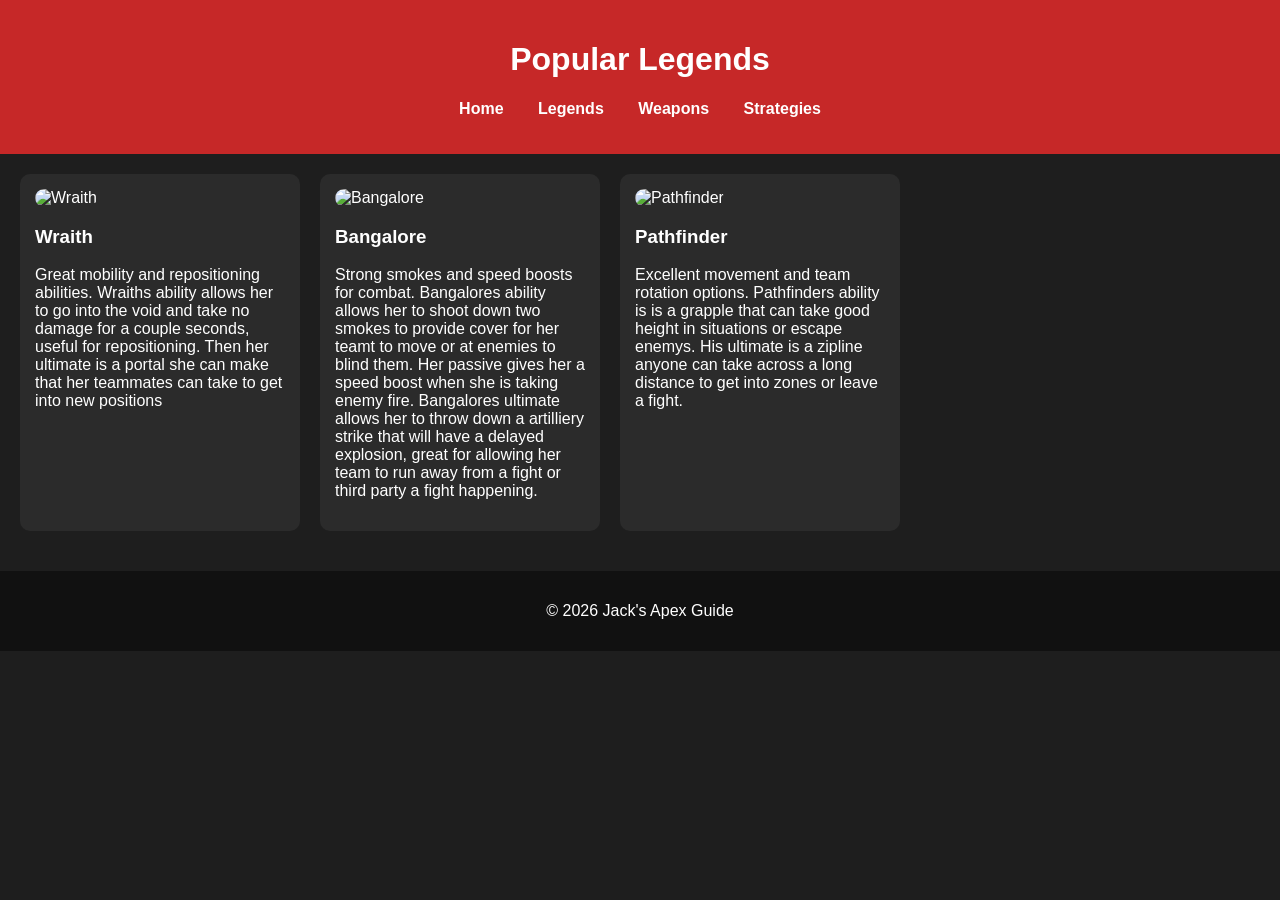
==== legends.html @ 1aae5a39 "Add files via upload" ====
<!DOCTYPE html>
<html lang="en">
<head>
<meta charset="UTF-8">
<title>Legends</title>
<link rel="stylesheet" href="styles.css">
</head>
<body>
<header>
<h1>Popular Legends</h1>

<nav>
<ul>
<li><a href="index.html">Home</a></li>
<li><a href="legends.html">Legends</a></li>
<li><a href="weapons.html">Weapons</a></li>
<li><a href="strategies.html">Strategies</a></li>
</ul>
</nav>

</header>

<main class="legends">

<div class="card">
<img src="images/wraith.png" alt="Wraith">
<h3>Wraith</h3>
<p>Great mobility and repositioning abilities. Wraiths ability allows her to go into the void and take no damage for a couple seconds, useful for repositioning. Then her ultimate is a portal she can make that her teammates can take to get into new positions</p>
</div>

<div class="card">
<img src="images/bangalore.png" alt="Bangalore">
<h3>Bangalore</h3>
<p>Strong smokes and speed boosts for combat. Bangalores ability allows her to shoot down two smokes to provide cover for her teamt to move or at enemies to blind them. Her passive gives her a speed boost when she is taking enemy fire. Bangalores ultimate allows her to throw down a artilliery strike that will have a delayed explosion, great for allowing her team to run away from a fight or third party a fight happening.</p>
</div>

<div class="card">
<img src="images/pathfinder.png" alt="Pathfinder">
<h3>Pathfinder</h3>
<p>Excellent movement and team rotation options. Pathfinders ability is is a grapple that can take good height in situations or escape enemys. His ultimate is a zipline anyone can take across a long distance to get into zones or leave a fight.</p>
</div>

</main>

<footer>
<p>© 2026 Jack's Apex Guide</p>
</footer>
</body>
</html>
---- styles.css ----
body{
    font-family: Arial, sans-serif;
    margin:0;
    background:#1e1e1e;
    color:white;
}

header{
    background:#c62828;
    padding:20px;
    text-align:center;
}

nav ul{
    list-style:none;
    padding:0;
}

nav li{
    display:inline-block;
    margin:0 15px;
}

nav a{
    color:white;
    text-decoration:none;
    font-weight:bold;
}

nav a:hover{
    text-decoration:underline;
}

main{
    padding:20px;
}

.hero img{
    width:100%;
    border-radius:10px;
}

.legends{
    display:flex;
    gap:20px;
    flex-wrap:wrap;
}

.card{
    background:#2b2b2b;
    padding:15px;
    border-radius:10px;
    width:250px;
}

.card img{
    width:100%;
    border-radius:10px;
}

footer{
    text-align:center;
    padding:15px;
    background:#111;
    margin-top:20px;
}
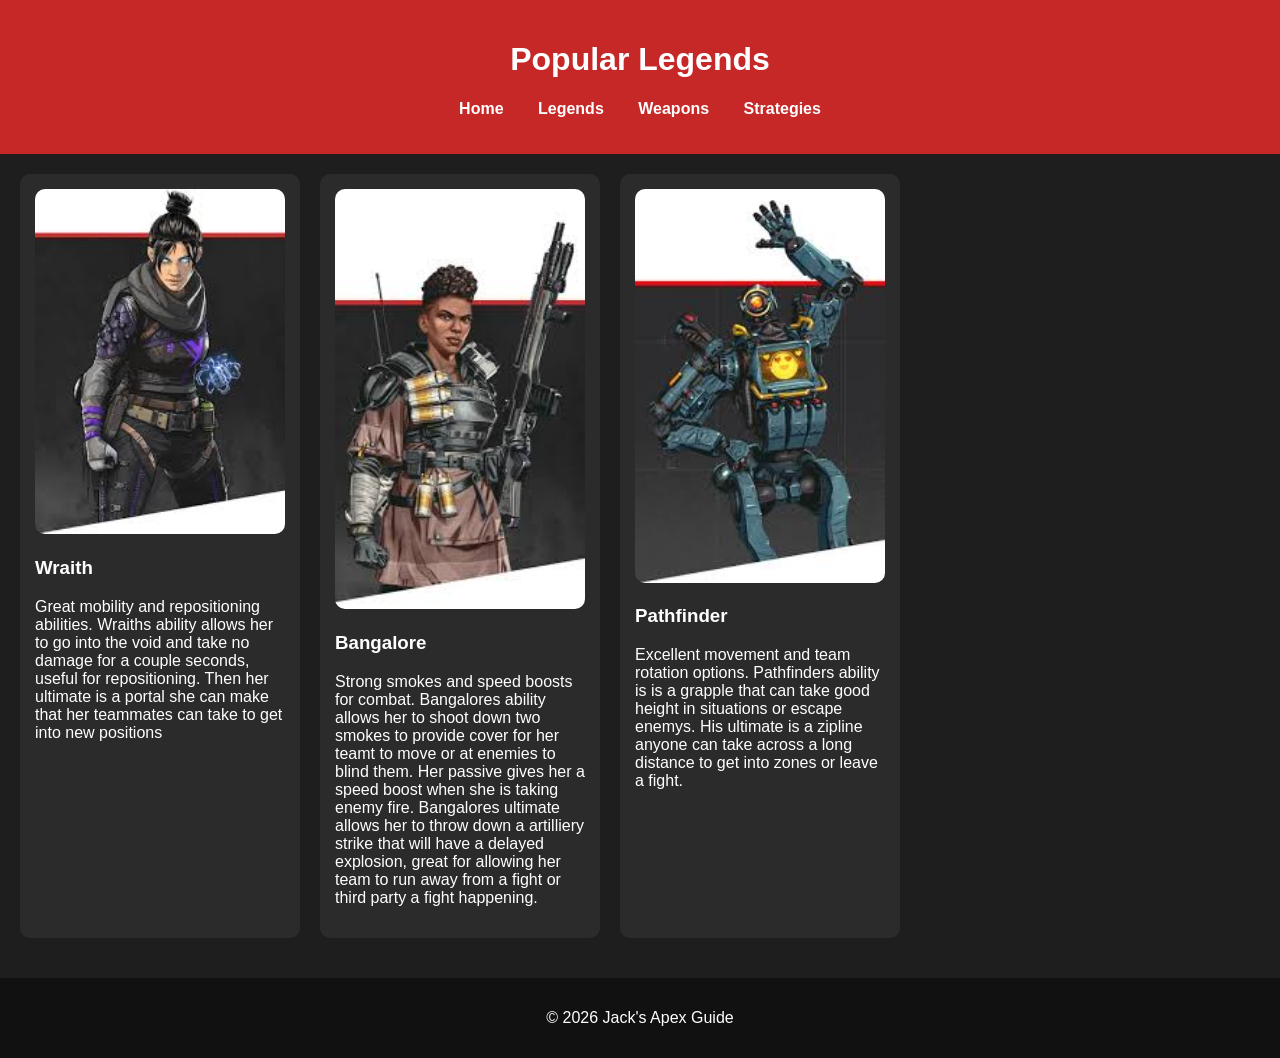
==== commit 2c2d47cb: "Update legends.html" ====
--- a/legends.html
+++ b/legends.html
@@ -23,19 +23,19 @@
 <main class="legends">
 
 <div class="card">
-<img src="images/wraith.png" alt="Wraith">
+<img src="wraith.png" alt="Wraith">
 <h3>Wraith</h3>
 <p>Great mobility and repositioning abilities. Wraiths ability allows her to go into the void and take no damage for a couple seconds, useful for repositioning. Then her ultimate is a portal she can make that her teammates can take to get into new positions</p>
 </div>
 
 <div class="card">
-<img src="images/bangalore.png" alt="Bangalore">
+<img src="bangalore.png" alt="Bangalore">
 <h3>Bangalore</h3>
 <p>Strong smokes and speed boosts for combat. Bangalores ability allows her to shoot down two smokes to provide cover for her teamt to move or at enemies to blind them. Her passive gives her a speed boost when she is taking enemy fire. Bangalores ultimate allows her to throw down a artilliery strike that will have a delayed explosion, great for allowing her team to run away from a fight or third party a fight happening.</p>
 </div>
 
 <div class="card">
-<img src="images/pathfinder.png" alt="Pathfinder">
+<img src="pathfinder.png" alt="Pathfinder">
 <h3>Pathfinder</h3>
 <p>Excellent movement and team rotation options. Pathfinders ability is is a grapple that can take good height in situations or escape enemys. His ultimate is a zipline anyone can take across a long distance to get into zones or leave a fight.</p>
 </div>
@@ -46,4 +46,4 @@
 <p>© 2026 Jack's Apex Guide</p>
 </footer>
 </body>
-</html>+</html>
